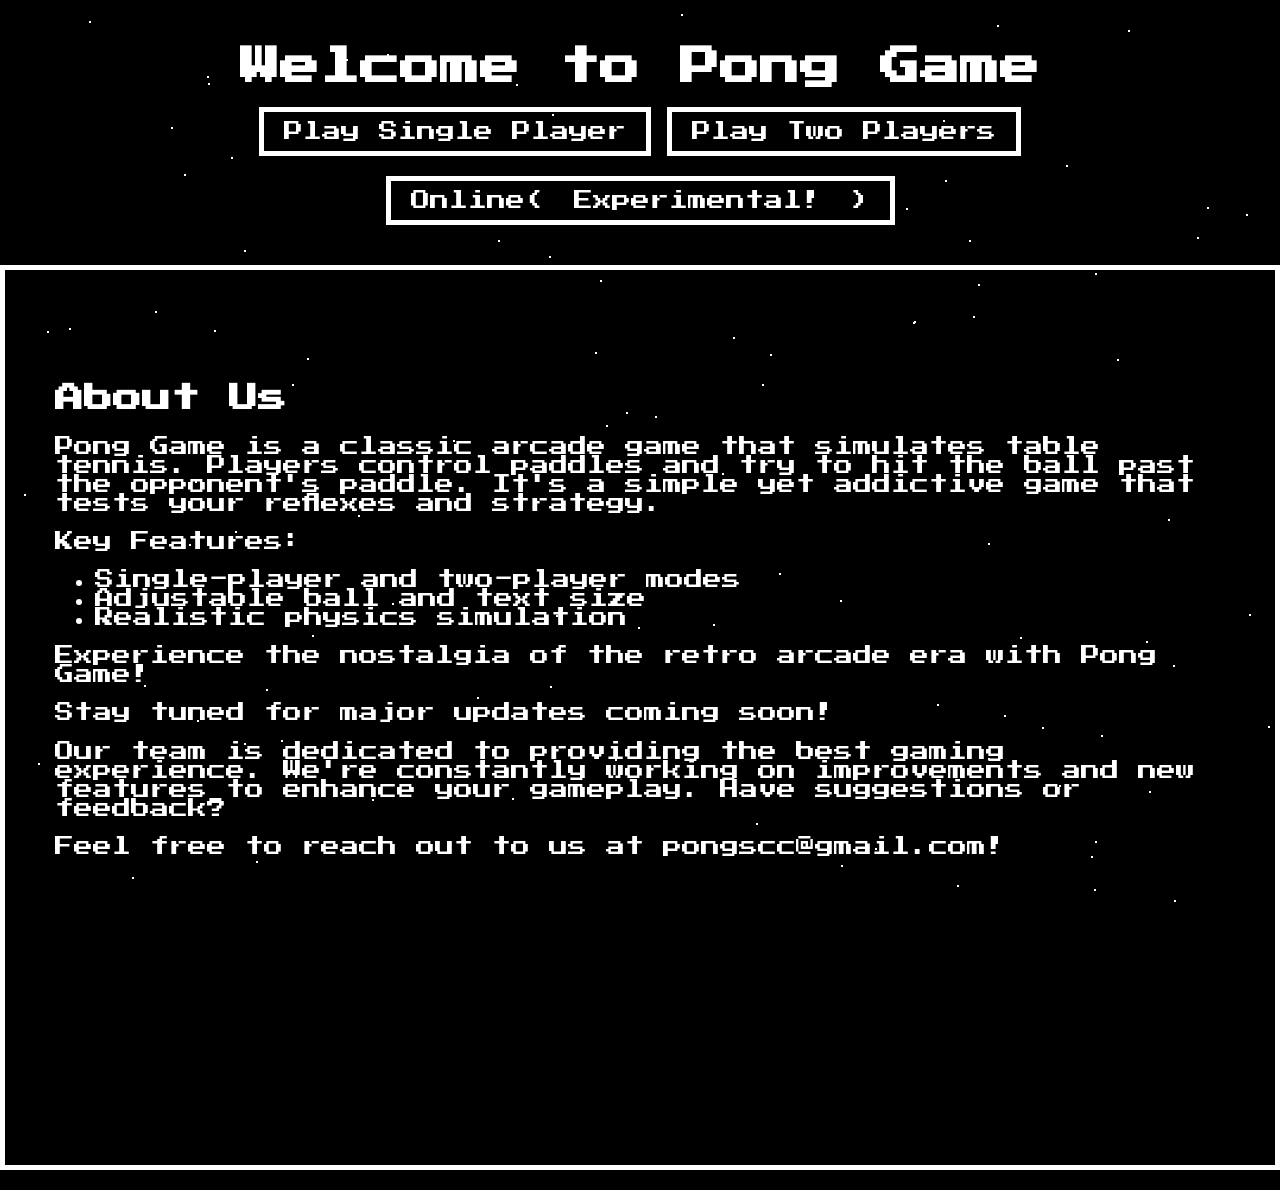
==== index.html @ 24fa2852 "Update index.html" ====
<!DOCTYPE html>
<html lang="en">
<head>
  <script async src="https://pagead2.googlesyndication.com/pagead/js/adsbygoogle.js?client=ca-pub-4931886961504425"
     crossorigin="anonymous"></script>
<meta charset="UTF-8">
<meta name="viewport" content="width=device-width, initial-scale=1.0">
<title>Pong Game</title>
<style>
  body {
    margin: 0;
    padding: 0;
    overflow: auto;
    font-family: 'Press Start 2P', cursive;
    background-color: #000;
    color: #fff;
  }

  .container {
    max-width: 800px;
    margin: 0 auto;
    padding: 20px;
    text-align: center;
  }

  h1 {
    font-size: 2.5rem;
    margin-bottom: 20px;
    animation: perspectiveEffect 1s infinite alternate, pulse 0.5s infinite alternate;
  }

  .game-button {
    display: inline-block;
    padding: 10px 20px;
    font-size: 1.2rem;
    border: 5px solid #fff; /* Thick white border */
    background-color: #000;
    color: #fff;
    text-decoration: none;
    transition: background-color 0.3s ease, color 0.3s ease;
    margin-bottom: 20px;
  }

  .game-button:hover {
    background-color: #fff;
    color: #000; /* Black text on hover */
  }

  .about-section {
    padding: 30px;
    margin-top: 50px;
    animation: changeColor 5s infinite;
  }

  .star {
    position: fixed;
    background-color: #fff;
    width: 2px;
    height: 2px;
    animation: twinkle 1s infinite;
  }

  @keyframes twinkle {
    0% {
      opacity: 1;
    }
    50% {
      opacity: 0;
    }
    100% {
      opacity: 1;
    }
  }

  @keyframes perspectiveEffect {
    0% {
      transform: perspective(100px) translateY(0);
    }
    100% {
      transform: perspective(100px) translateY(20px);
    }
  }

  @keyframes pulse {
    0% {
      transform: scale(1);
    }
    100% {
      transform: scale(1.1);
    }
  }

  @keyframes changeColor {
    0% {
      color: #fff;
    }
    25% {
      color: #ffcc00;
    }
    50% {
      color: #00ff00;
    }
    75% {
      color: #0000ff;
    }
    100% {
      color: #ff0000;
    }
  }
</style>
</head>
<body>
  <div class="container">
    <h1>Welcome to Pong Game</h1>
    <a href="g1.html" class="game-button">Play Single Player</a>
    <a href="g2.html" class="game-button">Play Two Players</a></br>
	<a href="online.html" class="game-button">Online(<span class="about-section">Experimental!</span>)
  </div>

  <!-- About Us section -->
  <div class="about-section" id="about">
    <h2 style="animation: changeColor 5s infinite;">About Us</h2>
    <p>Pong Game is a classic arcade game that simulates table tennis. Players control paddles and try to hit the ball past the opponent's paddle. It's a simple yet addictive game that tests your reflexes and strategy.</p>
    <p>Key Features:</p>
    <ul>
      <li>Single-player and two-player modes</li>
      <li>Adjustable ball and text size</li>
      <li>Realistic physics simulation</li>
    </ul>
    <p>Experience the nostalgia of the retro arcade era with Pong Game!</p>
    <p>Stay tuned for major updates coming soon!</p>
    <p>Our team is dedicated to providing the best gaming experience. We're constantly working on improvements and new features to enhance your gameplay. Have suggestions or feedback?</p></hr>
      Feel free to reach out to us at pongscc@gmail.com!</p>
  </div>

  <!-- Google Ad Code -->
  <div style="height: 250px; /* Space for ads */"></div>
  <ins class="adsbygoogle"
       style="display:block"
       data-ad-client="ca-pub-4931886961504425"
       data-ad-slot="6193324862"
       data-ad-format="auto"
       data-full-width-responsive="true"></ins>
  <script>
    (adsbygoogle = window.adsbygoogle || []).push({});
  </script>

  <!-- Stars background -->
  <script>
    const numStars = 100;
    for (let i = 0; i < numStars; i++) {
      const star = document.createElement('div');
      star.className = 'star';
      const xy = Math.random() * 100;
      const duration = Math.random() * 1 + 0.5;
      const delay = Math.random() * 5;
      star.style.left = `${Math.random() * 100}vw`;
      star.style.top = `${Math.random() * 100}vh`;
      star.style.animationDuration = `${duration}s`;
      star.style.animationDelay = `${delay}s`;
      document.body.appendChild(star);
    }
  </script>

  <!-- Google Font for 8-bit style -->
  <link rel="stylesheet" href="https://fonts.googleapis.com/css2?family=Press+Start+2P&display=swap">
</body>
</html>
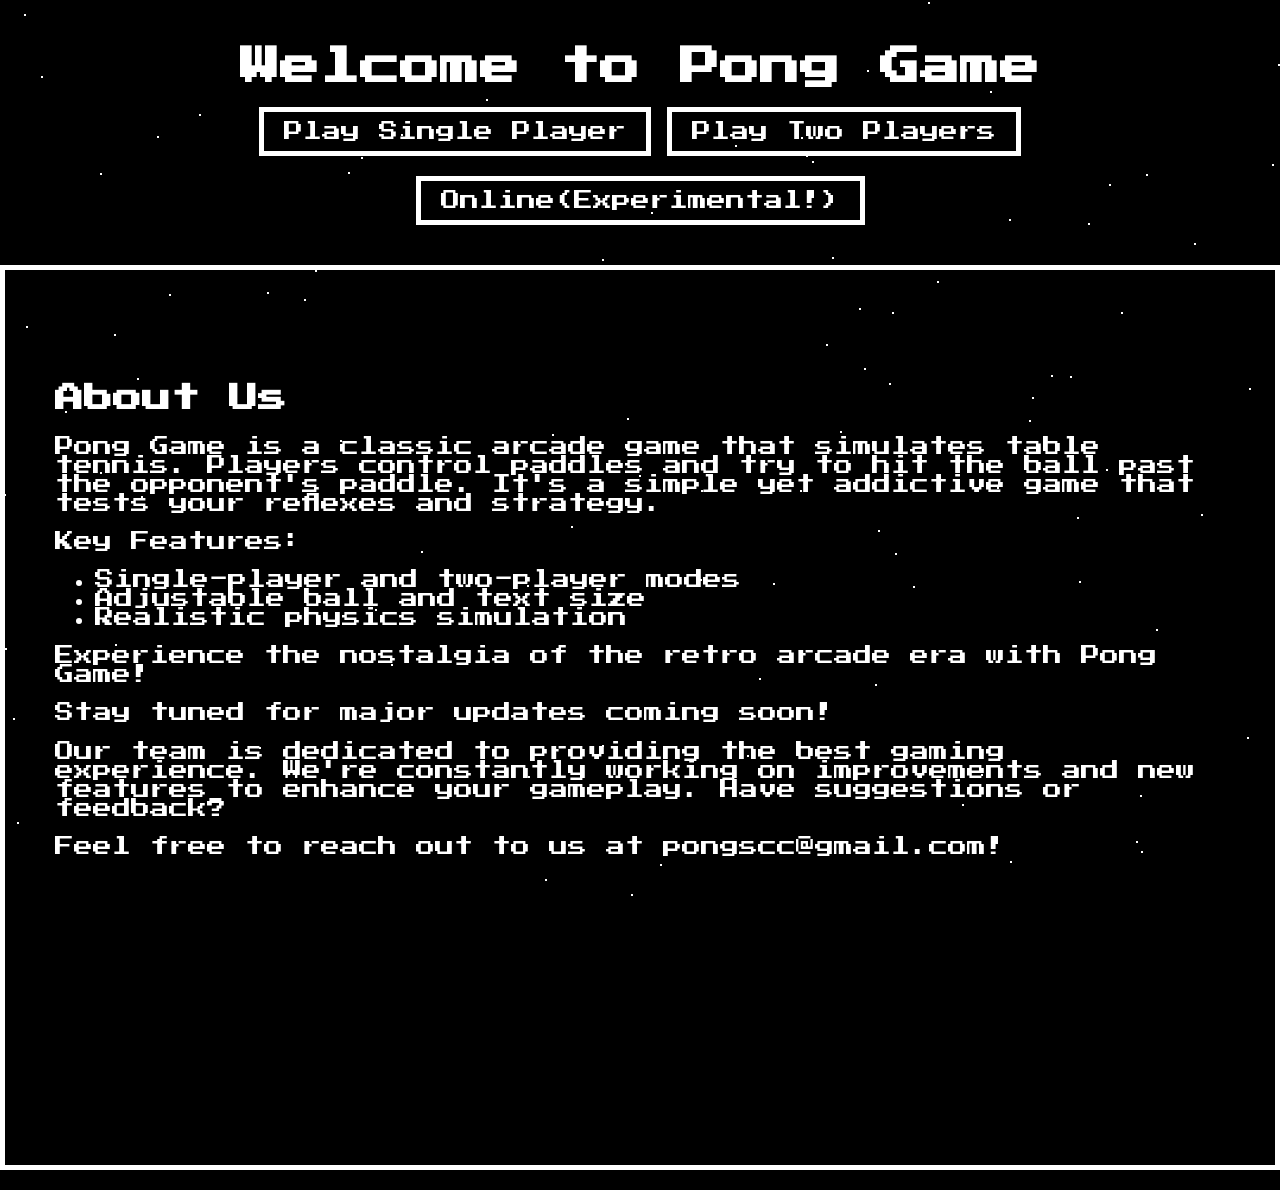
==== commit ae511b8b: "Update index.html" ====
--- a/index.html
+++ b/index.html
@@ -50,6 +50,10 @@
     padding: 30px;
     margin-top: 50px;
     animation: changeColor 5s infinite;
+  }
+
+  .btn {
+	  animation: changeColor 5s infinite;
   }
 
   .star {
@@ -114,7 +118,7 @@
     <h1>Welcome to Pong Game</h1>
     <a href="g1.html" class="game-button">Play Single Player</a>
     <a href="g2.html" class="game-button">Play Two Players</a></br>
-	<a href="online.html" class="game-button">Online(<span class="about-section">Experimental!</span>)
+	<a href="online.html" class="game-button">Online(<span class="btn">Experimental!</span>)
   </div>
 
   <!-- About Us section -->
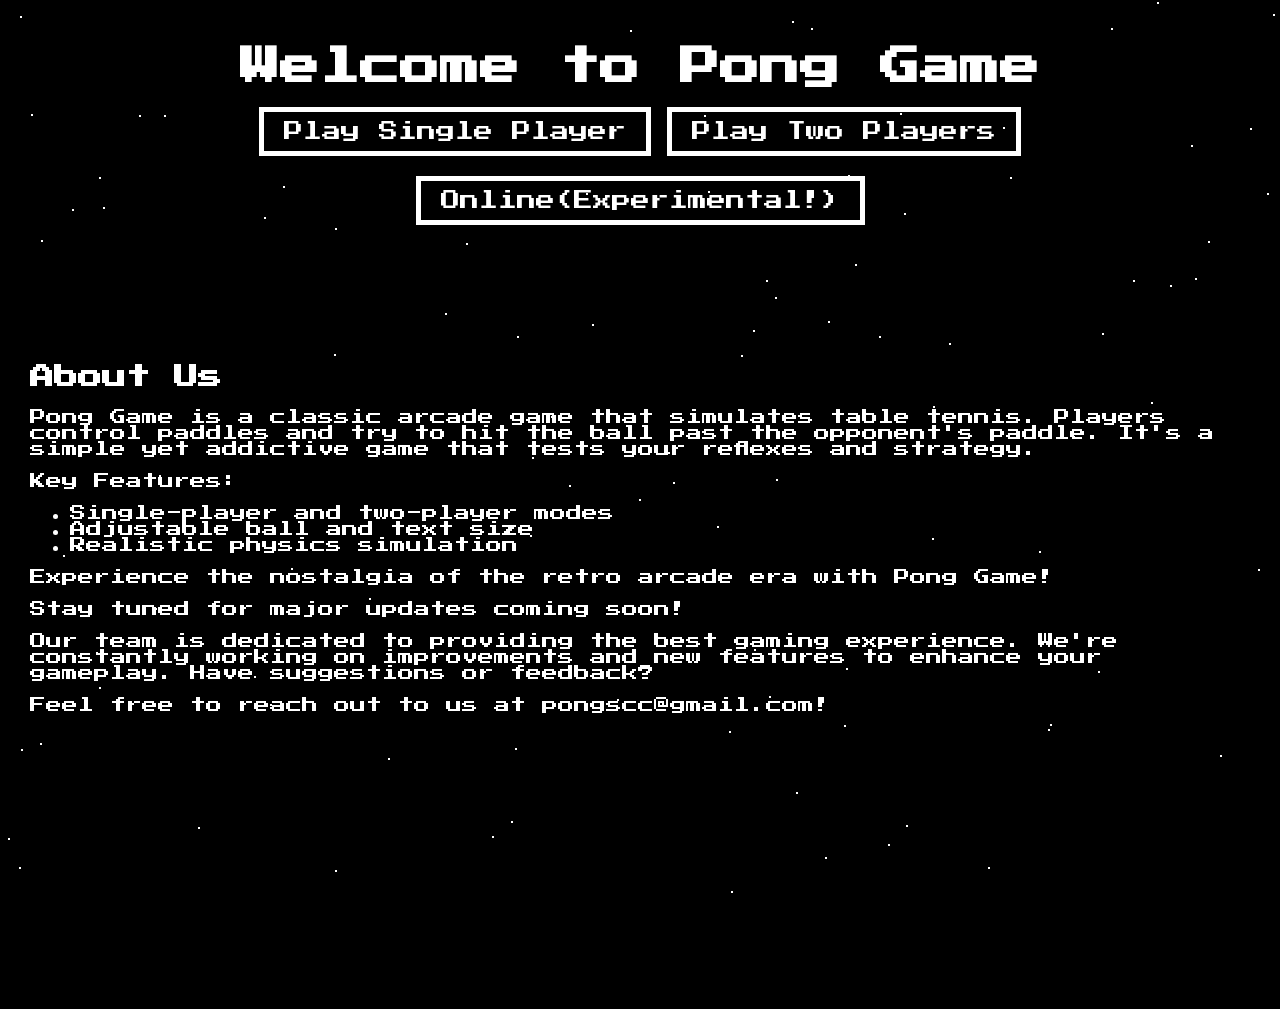
==== commit 73708b37: "Update index.html" ====
--- a/index.html
+++ b/index.html
@@ -118,7 +118,7 @@
     <h1>Welcome to Pong Game</h1>
     <a href="g1.html" class="game-button">Play Single Player</a>
     <a href="g2.html" class="game-button">Play Two Players</a></br>
-	<a href="online.html" class="game-button">Online(<span class="btn">Experimental!</span>)
+	<a href="online.html" class="game-button">Online(<span class="btn">Experimental!</span>)</a>
   </div>
 
   <!-- About Us section -->
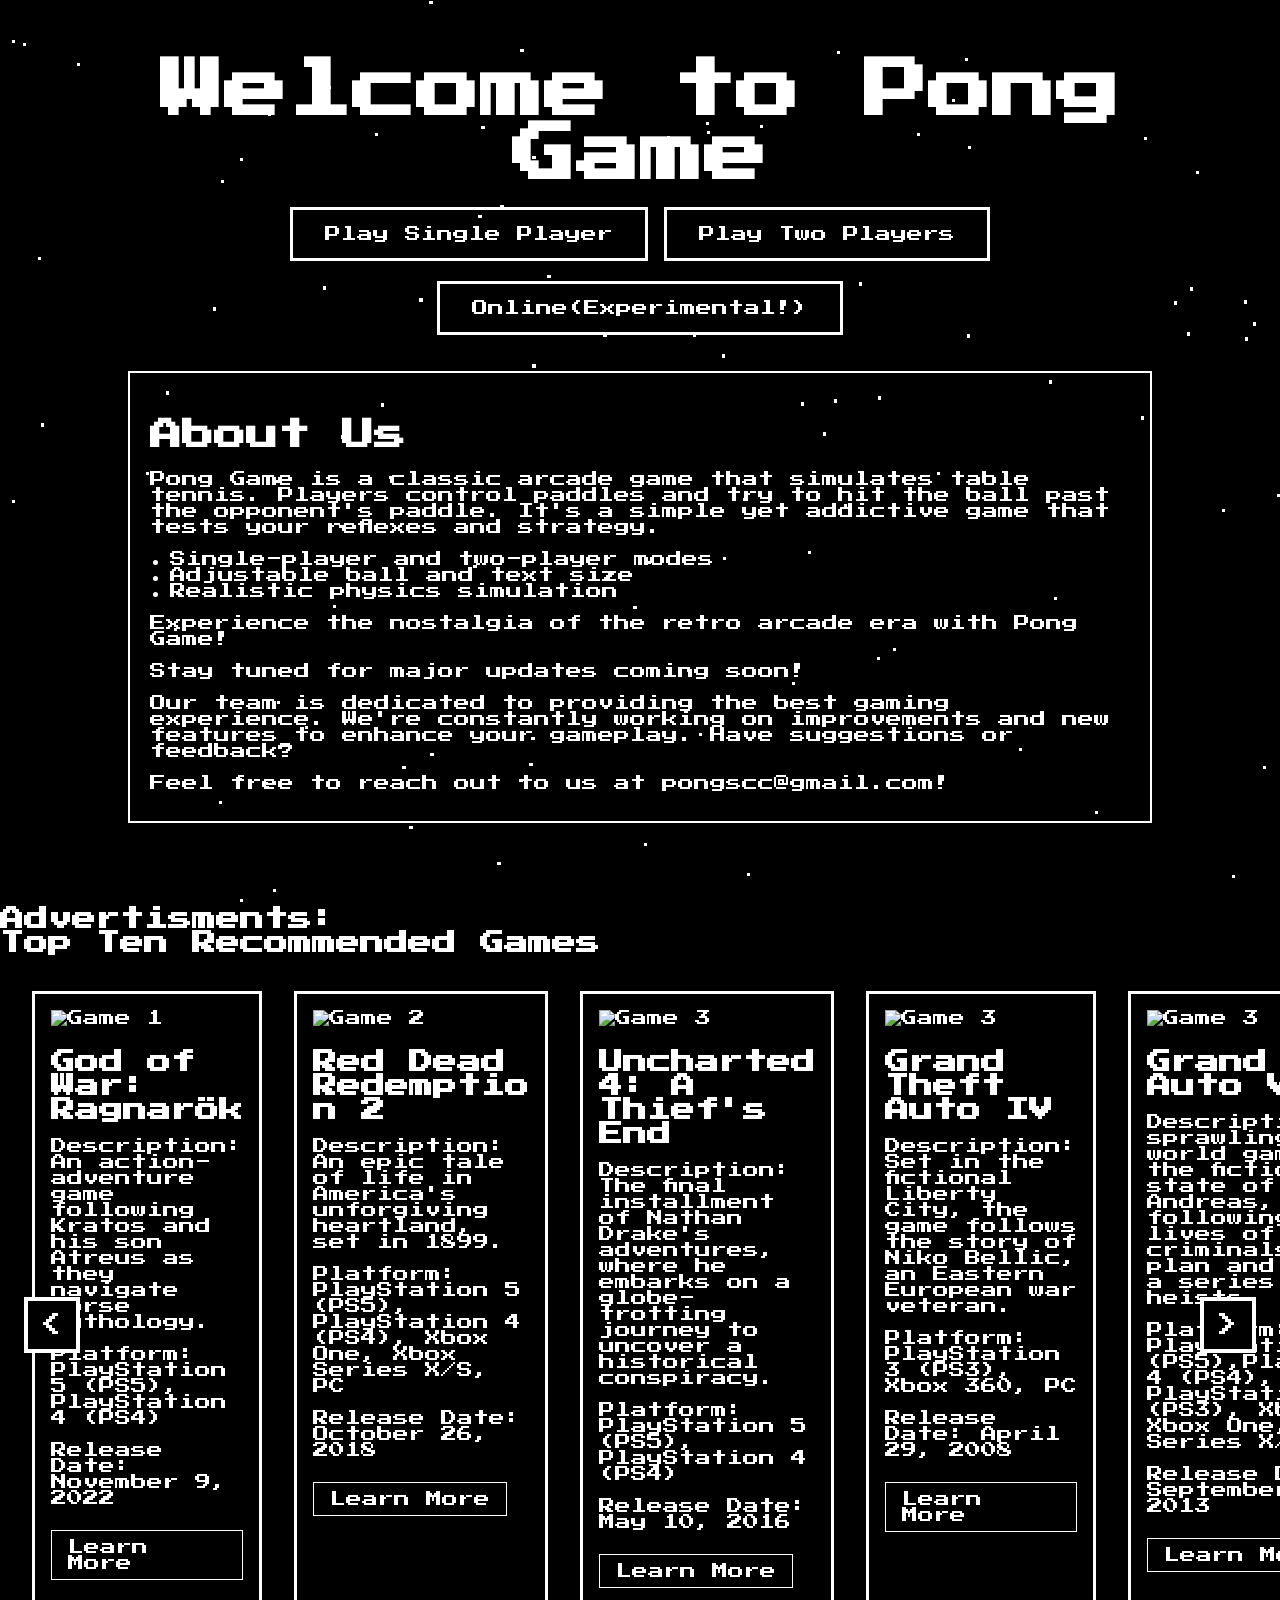
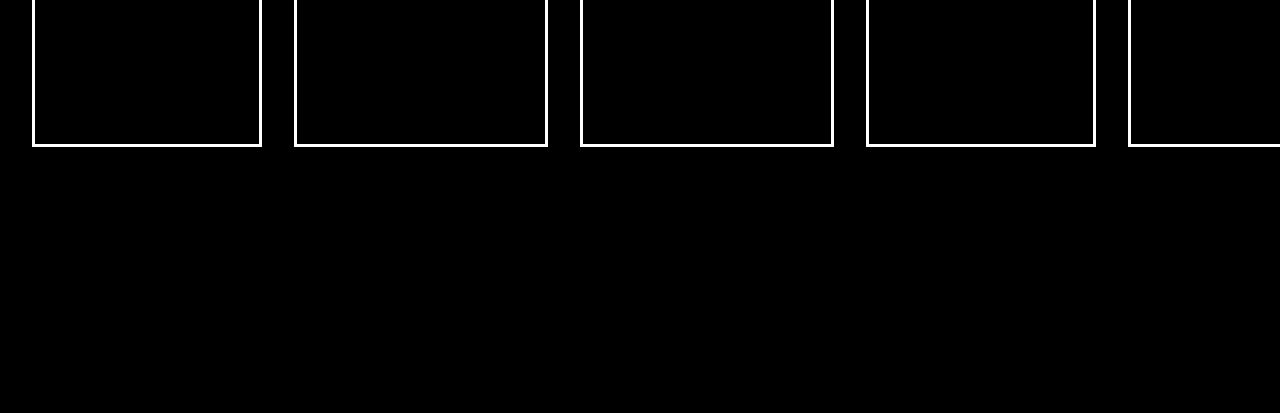
==== commit 2333900c: "Update index.html" ====
--- a/index.html
+++ b/index.html
@@ -1,131 +1,278 @@
 <!DOCTYPE html>
 <html lang="en">
 <head>
-  <script async src="https://pagead2.googlesyndication.com/pagead/js/adsbygoogle.js?client=ca-pub-4931886961504425"
-     crossorigin="anonymous"></script>
-<meta charset="UTF-8">
-<meta name="viewport" content="width=device-width, initial-scale=1.0">
-<title>Pong Game</title>
-<style>
-  body {
-    margin: 0;
-    padding: 0;
-    overflow: auto;
-    font-family: 'Press Start 2P', cursive;
-    background-color: #000;
-    color: #fff;
+  <script async src="https://pagead2.googlesyndication.com/pagead/js/adsbygoogle.js?client=ca-pub-4931886961504425" crossorigin="anonymous"></script>
+  <meta charset="UTF-8">
+  <meta name="viewport" content="width=device-width, initial-scale=1.0">
+  <title>Pong Game</title>
+  <style>
+    body {
+      margin: 0;
+      padding: 0;
+      overflow: auto;
+      font-family: 'Press Start 2P', cursive;
+      background-color: #000;
+      color: #fff;
+    }
+
+    .container {
+      max-width: 80%; /* Adjust as needed */
+      margin: 0 auto;
+      padding: 1em; /* Adjust as needed */
+      text-align: center;
+    }
+
+    h1 {
+      font-size: 4em; /* Adjust as needed */
+      margin-bottom: 20px;
+      animation: perspectiveEffect 1s infinite alternate, pulse 1.4s infinite alternate;
+    }
+
+    .game-button {
+      display: inline-block;
+      padding: 1em 2em; /* Adjust as needed */
+      font-size: 1em; /* Adjust as needed */
+      border: 0.2em solid #fff; /* Adjust as needed */
+      background-color: #000;
+      color: #fff;
+      text-decoration: none;
+      transition: background-color 0.3s ease, color 0.3s ease;
+      margin-bottom: 20px;
+    }
+
+    .game-button:hover {
+      background-color: #fff;
+      color: #000;
+    }
+
+    .about-container {
+  margin-top: 5%;
+  width: 80%;
+  margin: 0 auto;
+}
+
+.about-section {
+  border: 2px solid #fff;
+  padding: 20px;
+  background-color: #000; /* Optional: Add background color */
+}
+
+.about-section h2 {
+  font-size: 2em;
+  margin-bottom: 20px;
+}
+
+.about-section p,
+.about-section ul {
+  text-align: left;
+}
+
+.about-section ul {
+  padding-left: 20px;
+}
+
+.about-section p {
+  margin-bottom: 10px;
+}
+
+/* Mobile optimization */
+@media screen and (max-width: 768px) {
+  .about-container {
+    width: 100%;
+    padding: 0.5em;
   }
-
-  .container {
-    max-width: 800px;
-    margin: 0 auto;
-    padding: 20px;
-    text-align: center;
+  .about-section h2 {
+    font-size: 1.5em;
   }
-
-  h1 {
-    font-size: 2.5rem;
-    margin-bottom: 20px;
-    animation: perspectiveEffect 1s infinite alternate, pulse 0.5s infinite alternate;
-  }
-
-  .game-button {
-    display: inline-block;
-    padding: 10px 20px;
-    font-size: 1.2rem;
-    border: 5px solid #fff; /* Thick white border */
-    background-color: #000;
-    color: #fff;
-    text-decoration: none;
-    transition: background-color 0.3s ease, color 0.3s ease;
-    margin-bottom: 20px;
-  }
-
-  .game-button:hover {
-    background-color: #fff;
-    color: #000; /* Black text on hover */
-  }
-
-  .about-section {
-    padding: 30px;
-    margin-top: 50px;
-    animation: changeColor 5s infinite;
-  }
-
-  .btn {
-	  animation: changeColor 5s infinite;
-  }
-
-  .star {
-    position: fixed;
-    background-color: #fff;
-    width: 2px;
-    height: 2px;
-    animation: twinkle 1s infinite;
-  }
-
-  @keyframes twinkle {
-    0% {
-      opacity: 1;
-    }
-    50% {
-      opacity: 0;
-    }
-    100% {
-      opacity: 1;
-    }
-  }
-
-  @keyframes perspectiveEffect {
-    0% {
-      transform: perspective(100px) translateY(0);
-    }
-    100% {
-      transform: perspective(100px) translateY(20px);
-    }
-  }
-
-  @keyframes pulse {
-    0% {
-      transform: scale(1);
-    }
-    100% {
-      transform: scale(1.1);
-    }
-  }
-
-  @keyframes changeColor {
-    0% {
+}
+
+
+
+    .btn {
+      animation: changeColor 5s infinite;
+    }
+
+    .star {
+      position: fixed;
+      background-color: #fff;
+      width: 0.2em; /* Adjust as needed */
+      height: 0.2em; /* Adjust as needed */
+      animation: twinkle 1s infinite;
+    }
+
+    @keyframes twinkle {
+      0% {
+        opacity: 1;
+      }
+      50% {
+        opacity: 0;
+      }
+      100% {
+        opacity: 1;
+      }
+    }
+
+    @keyframes perspectiveEffect {
+      0% {
+        transform: perspective(100px) translateY(0);
+      }
+      100% {
+        transform: perspective(100px) translateY(20px);
+      }
+    }
+
+    @keyframes pulse {
+      0% {
+        transform: scale(1);
+      }
+      100% {
+        transform: scale(1.1);
+      }
+    }
+
+    @keyframes changeColor {
+      0% {
+        color: #fff;
+      }
+      25% {
+        color: #ffcc00;
+      }
+      50% {
+        color: #00ff00;
+      }
+      75% {
+        color: #0000ff;
+      }
+      100% {
+        color: #ff0000;
+      }
+    }
+
+    .featured-games {
+      margin-top: 5%; /* Adjust as needed */
+      position: relative;
+      overflow: hidden;
+    }
+
+    .game-info-container {
+      display: flex;
+      flex-wrap: nowrap;
+      transition: transform 0.5s ease;
+      padding: 1em; /* Adjust as needed */
+    }
+
+    .game-info {
+      margin: 0 1em; /* Adjust as needed */
+      border: 0.2em solid #fff; /* Adjust as needed */
+      width: 30%; /* Adjust as needed */
+      background-color: #000;
+      text-align: left;
+      padding: 1em; /* Adjust as needed */
+    }
+
+    .game-info img {
+      max-width: 100%;
+      height: auto;
+      display: block;
+      margin: 0 auto;
+    }
+
+    .game-info h3 {
+      font-size: 1.5em; /* Adjust as needed */
+      margin: 1em 0 0.5em; /* Adjust as needed */
+      text-align: left;
+    }
+
+    .game-info p {
+      margin-bottom: 0.5em; /* Adjust as needed */
+      font-size: 1em; /* Adjust as needed */
+      text-align: left;
+    }
+
+    .game-info .game-button {
+      display: inline-block;
+      padding: 0.5em 1em; /* Adjust as needed */
+      font-size: 1em; /* Adjust as needed */
+      border: 0.1em solid #fff; /* Adjust as needed */
+      background-color: #000;
       color: #fff;
-    }
-    25% {
-      color: #ffcc00;
-    }
-    50% {
-      color: #00ff00;
-    }
-    75% {
-      color: #0000ff;
-    }
-    100% {
-      color: #ff0000;
-    }
-  }
-</style>
+      text-decoration: none;
+      transition: background-color 0.3s ease, color 0.3s ease;
+      margin-top: 1em; /* Adjust as needed */
+    }
+
+    .game-info .game-button:hover {
+      background-color: #fff;
+      color: #000;
+    }
+
+    .scroll-left,
+    .scroll-right {
+      position: absolute;
+      top: 50%;
+      transform: translateY(-50%);
+      background-color: #000;
+      color: #fff;
+      border: 0.2em solid #fff; /* Adjust as needed */
+      padding: 0.5em; /* Adjust as needed */
+      cursor: pointer;
+      z-index: 1;
+      font-size: 1.5em; /* Adjust as needed */
+    }
+
+    .scroll-left {
+      left: 1em; /* Adjust as needed */
+    }
+
+    .scroll-right {
+      right: 1em; /* Adjust as needed */
+    }
+
+    /* Mobile optimization */
+    @media screen and (max-width: 768px) {
+      .game-info {
+        width: 100%; /* Adjust as needed */
+        margin: 0 0 1em 0; /* Adjust as needed */
+      }
+      .scroll-left,
+      .scroll-right {
+        font-size: 1em; /* Adjust as needed */
+        padding: 0.3em; /* Adjust as needed */
+      }
+      h1 {
+        font-size: 1.5em; /* Adjust as needed */
+      }
+      .game-button {
+        font-size: 0.8em; /* Adjust as needed */
+        padding: 0.8em 1.5em; /* Adjust as needed */
+        margin-bottom: 1em; /* Adjust as needed */
+      }
+      .about-section,
+      .container {
+        padding: 0.5em; /* Adjust as needed */
+      }
+      .game-info h3 {
+        font-size: 1.2em; /* Adjust as needed */
+      }
+      .game-info p {
+        font-size: 0.8em; /* Adjust as needed */
+      }
+    }
+  </style>
 </head>
 <body>
   <div class="container">
     <h1>Welcome to Pong Game</h1>
     <a href="g1.html" class="game-button">Play Single Player</a>
-    <a href="g2.html" class="game-button">Play Two Players</a></br>
-	<a href="online.html" class="game-button">Online(<span class="btn">Experimental!</span>)</a>
+    <a href="g2.html" class="game-button">Play Two Players</a><br>
+    <a href="online.html" class="game-button">Online(<span class="btn">Experimental!</span>)</a>
   </div>
 
   <!-- About Us section -->
+<div class="about-container">
   <div class="about-section" id="about">
-    <h2 style="animation: changeColor 5s infinite;">About Us</h2>
+    <h2>About Us</h2>
     <p>Pong Game is a classic arcade game that simulates table tennis. Players control paddles and try to hit the ball past the opponent's paddle. It's a simple yet addictive game that tests your reflexes and strategy.</p>
-    <p>Key Features:</p>
     <ul>
       <li>Single-player and two-player modes</li>
       <li>Adjustable ball and text size</li>
@@ -133,21 +280,115 @@
     </ul>
     <p>Experience the nostalgia of the retro arcade era with Pong Game!</p>
     <p>Stay tuned for major updates coming soon!</p>
-    <p>Our team is dedicated to providing the best gaming experience. We're constantly working on improvements and new features to enhance your gameplay. Have suggestions or feedback?</p></hr>
-      Feel free to reach out to us at pongscc@gmail.com!</p>
+    <p>Our team is dedicated to providing the best gaming experience. We're constantly working on improvements and new features to enhance your gameplay. Have suggestions or feedback?</p>
+    <p>Feel free to reach out to us at pongscc@gmail.com!</p>
   </div>
-
-  <!-- Google Ad Code -->
-  <div style="height: 250px; /* Space for ads */"></div>
-  <ins class="adsbygoogle"
-       style="display:block"
-       data-ad-client="ca-pub-4931886961504425"
-       data-ad-slot="6193324862"
-       data-ad-format="auto"
-       data-full-width-responsive="true"></ins>
-  <script>
-    (adsbygoogle = window.adsbygoogle || []).push({});
-  </script>
+</div>
+
+
+
+  <!-- Featured Games -->
+  <div class="featured-games">
+    <h2>Advertisments:</br>Top Ten Recommended Games</h2>
+    <div class="scroll-left">&lt;</div>
+    <div class="scroll-right">&gt;</div>
+    <div class="game-info-container">
+      <div class="game-info">
+        <img src="gow.jpg" alt="Game 1">
+        <h3>God of War: Ragnarök</h3>
+        <p>Description: An action-adventure game following Kratos and his son Atreus as they navigate Norse mythology.</p>
+        <p>Platform: PlayStation 5 (PS5), PlayStation 4 (PS4)</p>
+        <p>Release Date: November 9, 2022</p>
+        <a href="https://www.playstation.com/it-it/games/god-of-war-ragnarok/" class="game-button">Learn More</a>
+      </div>
+      <div class="game-info">
+        <img src="rdr.jpg" alt="Game 2">
+        <h3>Red Dead Redemptio</br>n 2</h3>
+        <p>Description: An epic tale of life in America's unforgiving heartland, set in 1899.</p>
+        <p>Platform: PlayStation 5 (PS5), PlayStation 4 (PS4), Xbox One, Xbox Series X/S, PC</p>
+        <p>Release Date: October 26, 2018</p>
+        <a href="https://www.rockstargames.com/reddeadredemption2" class="game-button">Learn More</a>
+      </div>
+      <div class="game-info">
+        <img src="unc.jpg" alt="Game 3">
+        <h3>Uncharted 4: A Thief's End</h3>
+        <p>Description: The final installment of Nathan Drake's adventures, where he embarks on a globe-trotting journey to uncover a historical conspiracy.</p>
+        <p>Platform: PlayStation 5 (PS5), PlayStation 4 (PS4)</p>
+        <p>Release Date: May 10, 2016</p>
+        <a href="https://www.playstation.com/it-it/games/uncharted-4-a-thiefs-end/" class="game-button">Learn More</a>
+      </div>
+	  <div class="game-info">
+        <img src="gt4.jpg" alt="Game 3">
+        <h3>Grand Theft Auto IV</h3>
+        <p>Description: Set in the fictional Liberty City, the game follows the story of Niko Bellic, an Eastern European war veteran.</p>
+        <p>Platform: PlayStation 3 (PS3), Xbox 360, PC</p>
+        <p>Release Date: April 29, 2008</p>
+        <a href="https://www.rockstargames.com/games/IV" class="game-button">Learn More</a>
+      </div>
+	  <div class="game-info">
+        <img src="gt5.jpg" alt="Game 3">
+        <h3>Grand Theft Auto V</h3>
+        <p>Description: A sprawling open-world game set in the fictional state of San Andreas, following the lives of three criminals as they plan and execute a series of heists.</p>
+        <p>Platform: PlayStation 5 (PS5),PlayStation 4 (PS4), PlayStation 3 (PS3), Xbox 360, Xbox One, Xbox Series X/S, PC</p>
+        <p>Release Date: September 17, 2013</p>
+        <a href="https://www.rockstargames.com/gta-v" class="game-button">Learn More</a>
+      </div>
+	  <div class="game-info">
+        <img src="sm2.jpg" alt="Game 3">
+        <h3>Marvel's Spider-Man 2</h3>
+        <p>Description: The sequel to the popular superhero game, featuring an expanded open-world New York City and new storylines.</p>
+        <p>Platform: PlayStation 5 (PS5).</p>
+        <p>Release Date: October 20, 2023</p>
+        <a href="https://www.playstation.com/it-it/games/marvels-spider-man-2/" class="game-button">Learn More</a>
+      </div>
+	  <div class="game-info">
+        <img src="re4.jpg" alt="Game 3">
+        <h3>Resident Evil 4 (2023)</h3>
+        <p>Description: A survival horror game where Leon Kennedy, a former police officer, is sent on a mission to rescue the President's daughter from a mysterious cult in Europe.</p>
+        <p>Platform: PlayStation 5 (PS5), Xbox Series X/S, PC</p>
+        <p>Release Date: March 24, 2023</p>
+        <a href="https://www.residentevil.com/re4/en-asia/" class="game-button">Learn More</a>
+      </div>
+	  <div class="game-info">
+        <img src="y0.jpg" alt="Game 3">
+        <h3>Yakuza 0</h3>
+        <p>Description: The origin story of Kazuma Kiryu, a young yakuza member, and Goro Majima, a cabaret club owner, set in the late 1980s.</p>
+        <p>Platform: PlayStation 4 (PS4), PC, Xbox One</p>
+        <p>Release Date: January 24, 2017</p>
+        <a href="https://store.steampowered.com/agecheck/app/638970/" class="game-button">Learn More</a>
+      </div>
+	  <div class="game-info">
+        <img src="er.jpg" alt="Game 3">
+        <h3>Elden Ring</h3>
+        <p>Description: A dark fantasy action-RPG developed by FromSoftware in collaboration with George R. R. Martin, featuring a vast open world and challenging gameplay.</p>
+        <p>Platform: PlayStation 4 (PS4), PlayStation 5 (PS5), Xbox One, Xbox Series X/S, PC</p>
+        <p>Release Date: February 25, 2022</p>
+        <a href="https://en.bandainamcoent.eu/elden-ring/elden-ring" class="game-button">Learn More</a>
+      </div>
+	  <div class="game-info">
+        <img src="ban.jpg" alt="Game 3">
+        <h3>Batman Arkham Knight</h3>
+        <p>Description: The final installment in the Batman: Arkham series, where players control Batman as he confronts the Scarecrow and other villains threatening Gotham City.</p>
+        <p>Platform: Playstation 5 (PS5), PlayStation 4 (PS4), Xbox One, Nintendo Switch, PC</p>
+        <p>Release Date: June 23, 2015</p>
+        <a href="https://www.warnerbros.com/games-and-apps/batman-arkham-knight" class="game-button">Learn More</a>
+      </div>
+       <!-- Add more game-info divs as needed -->
+    </div>
+  </div>
+  <div class="ad-space" style="height: 250px;">
+<script async src="https://pagead2.googlesyndication.com/pagead/js/adsbygoogle.js?client=ca-pub-4931886961504425"
+     crossorigin="anonymous"></script>
+<ins class="adsbygoogle"
+     style="display:block"
+     data-ad-format="autorelaxed"
+     data-ad-client="ca-pub-4931886961504425"
+     data-ad-slot="2701760270"></ins>
+<script>
+     (adsbygoogle = window.adsbygoogle || []).push({});
+</script>
+</div>
+
 
   <!-- Stars background -->
   <script>
@@ -168,5 +409,29 @@
 
   <!-- Google Font for 8-bit style -->
   <link rel="stylesheet" href="https://fonts.googleapis.com/css2?family=Press+Start+2P&display=swap">
+
+  <!-- Script for scrolling -->
+  <script>
+  const container = document.querySelector('.game-info-container');
+  const scrollLeft = document.querySelector('.scroll-left');
+  const scrollRight = document.querySelector('.scroll-right');
+
+  let scrollAmount = 0;
+  const maxScroll = (document.querySelectorAll('.game-info').length - 3.33) * -100;
+
+  scrollLeft.addEventListener('click', () => {
+    if (scrollAmount < 0) {
+      scrollAmount += 100;
+      container.style.transform = `translateX(${scrollAmount}%)`;
+    }
+  });
+
+  scrollRight.addEventListener('click', () => {
+    if (scrollAmount > maxScroll) {
+      scrollAmount -= 100;
+      container.style.transform = `translateX(${scrollAmount}%)`;
+    }
+  });
+</script>
 </body>
 </html>
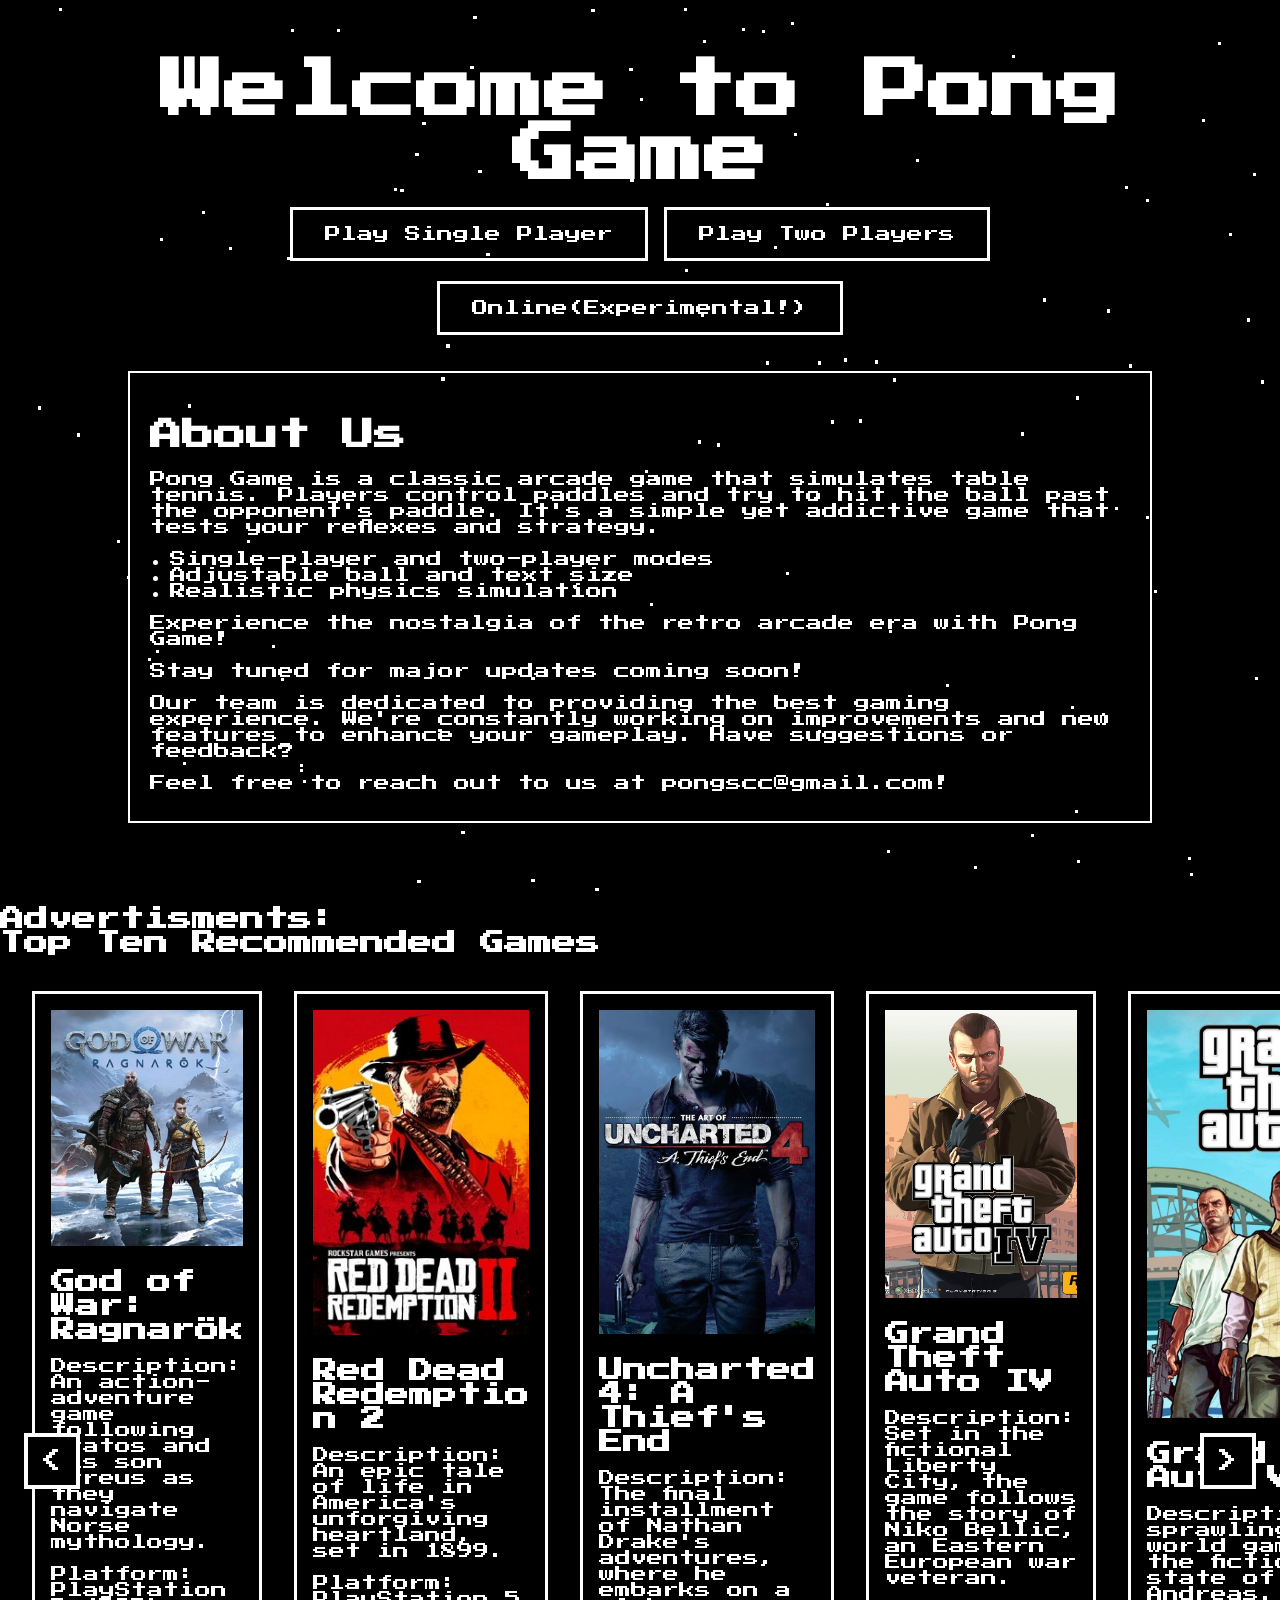
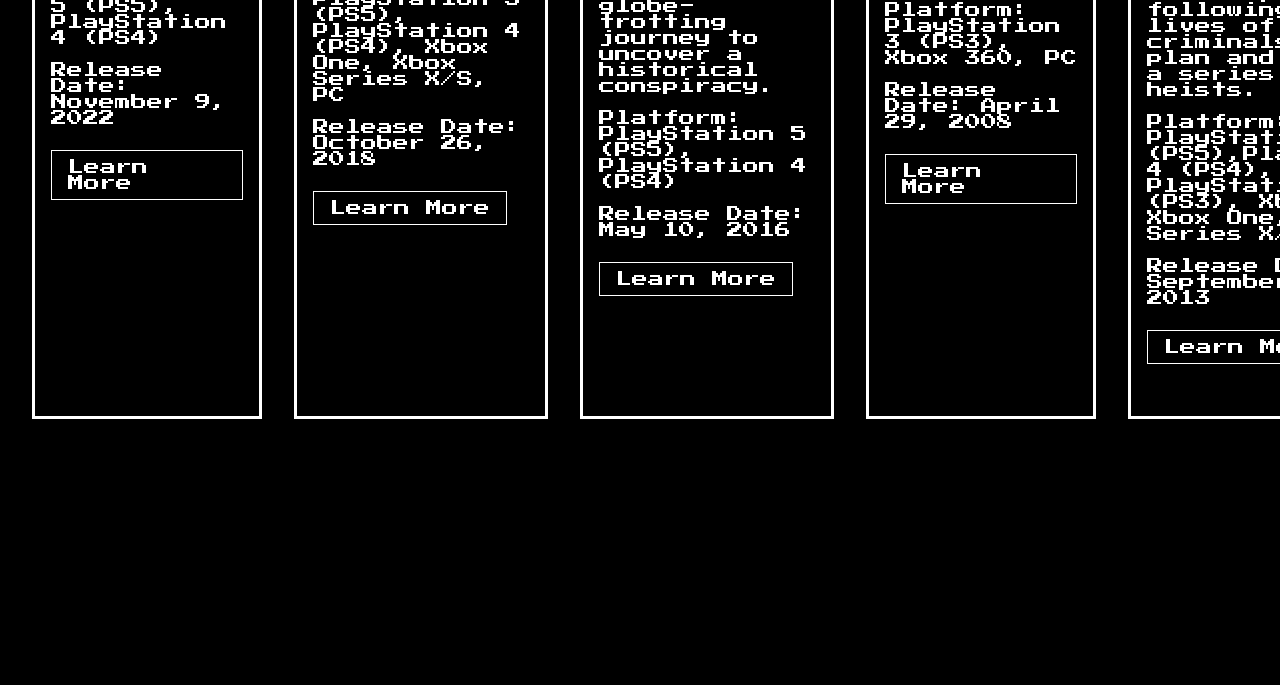
==== commit a9fb63c1: "Update index.html" ====
--- a/index.html
+++ b/index.html
@@ -271,7 +271,7 @@
   <!-- About Us section -->
 <div class="about-container">
   <div class="about-section" id="about">
-    <h2>About Us</h2>
+    <h2 class="btn">About Us</h2>
     <p>Pong Game is a classic arcade game that simulates table tennis. Players control paddles and try to hit the ball past the opponent's paddle. It's a simple yet addictive game that tests your reflexes and strategy.</p>
     <ul>
       <li>Single-player and two-player modes</li>
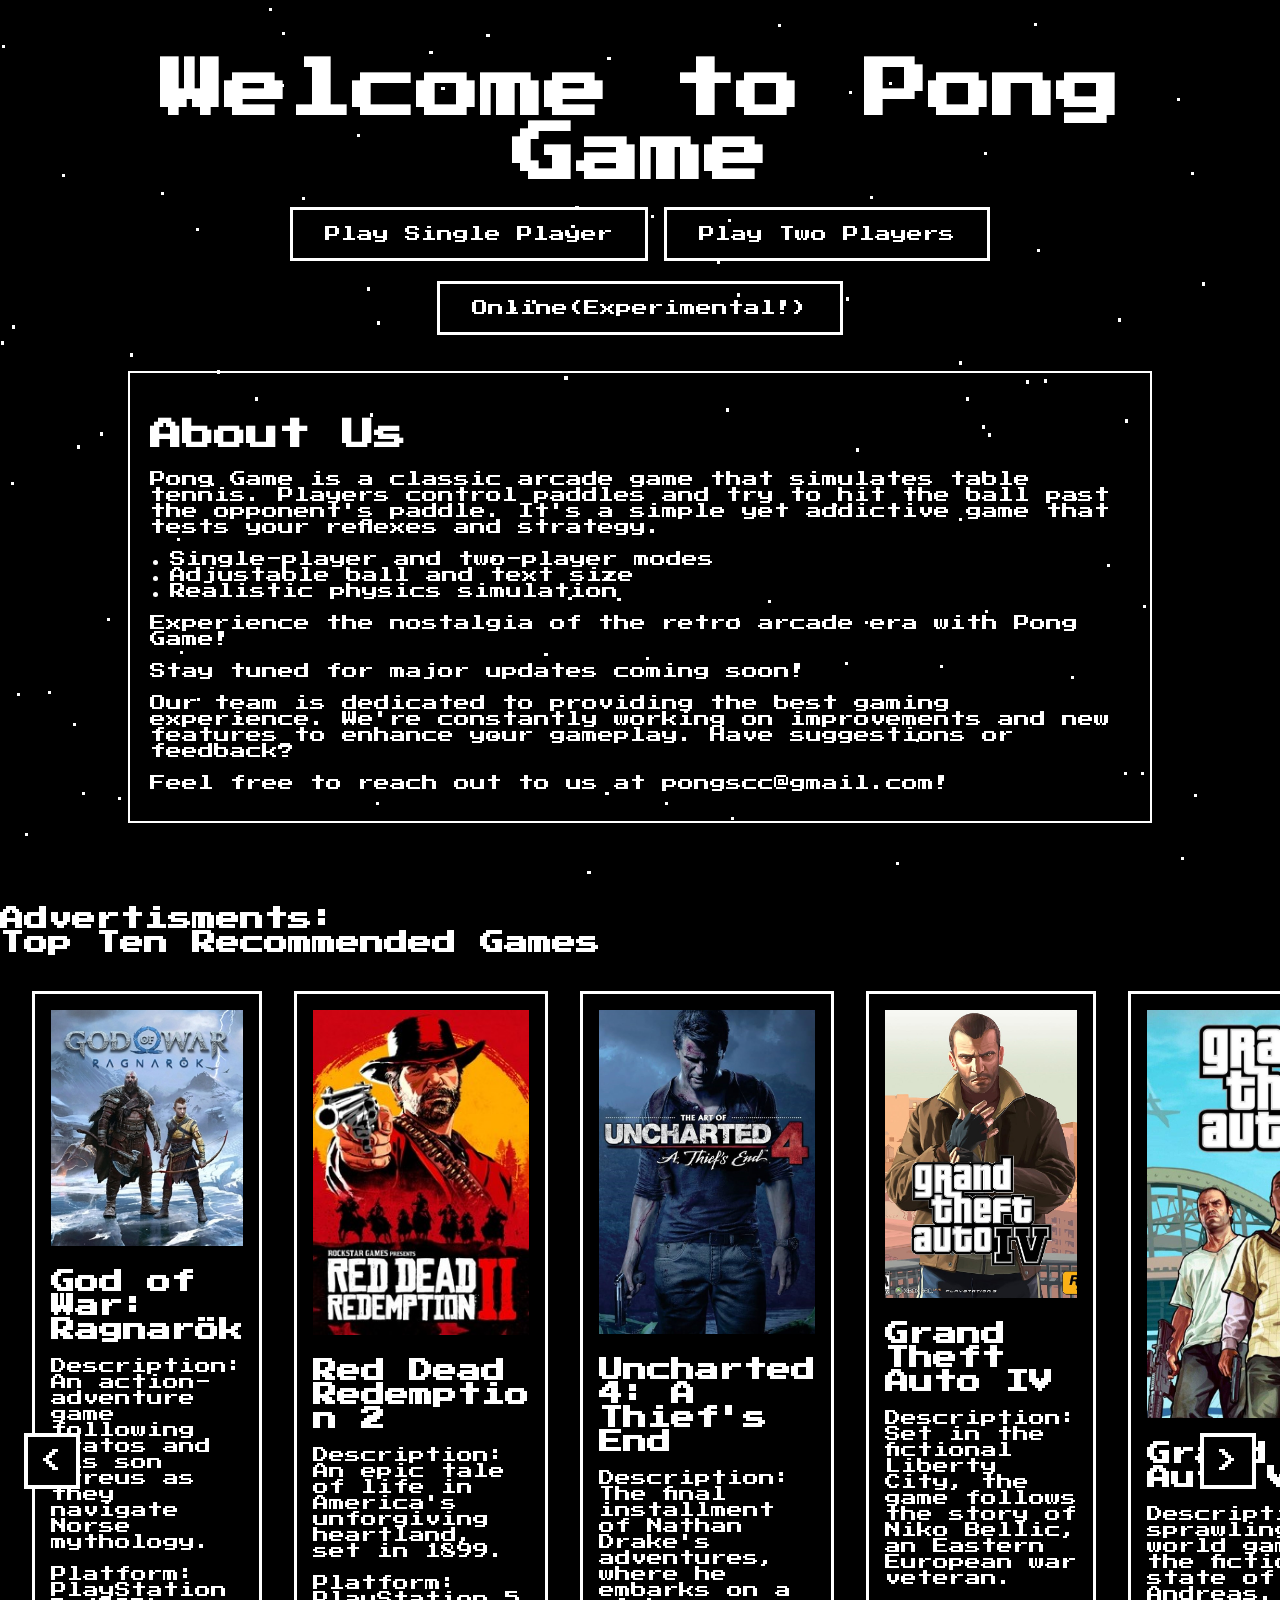
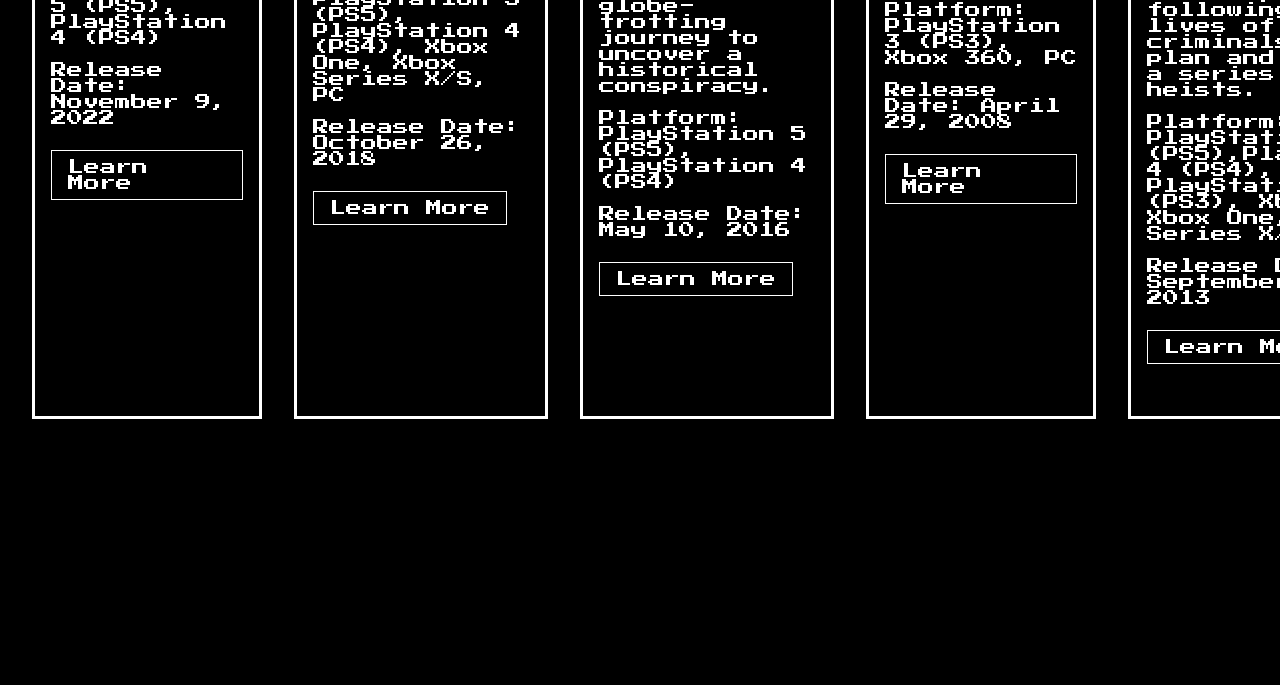
==== commit 4e60480a: "Update index.html" ====
--- a/index.html
+++ b/index.html
@@ -4,7 +4,7 @@
   <script async src="https://pagead2.googlesyndication.com/pagead/js/adsbygoogle.js?client=ca-pub-4931886961504425" crossorigin="anonymous"></script>
   <meta charset="UTF-8">
   <meta name="viewport" content="width=device-width, initial-scale=1.0">
-  <title>Pong Game</title>
+  <title>Bisini Gay</title>
   <style>
     body {
       margin: 0;
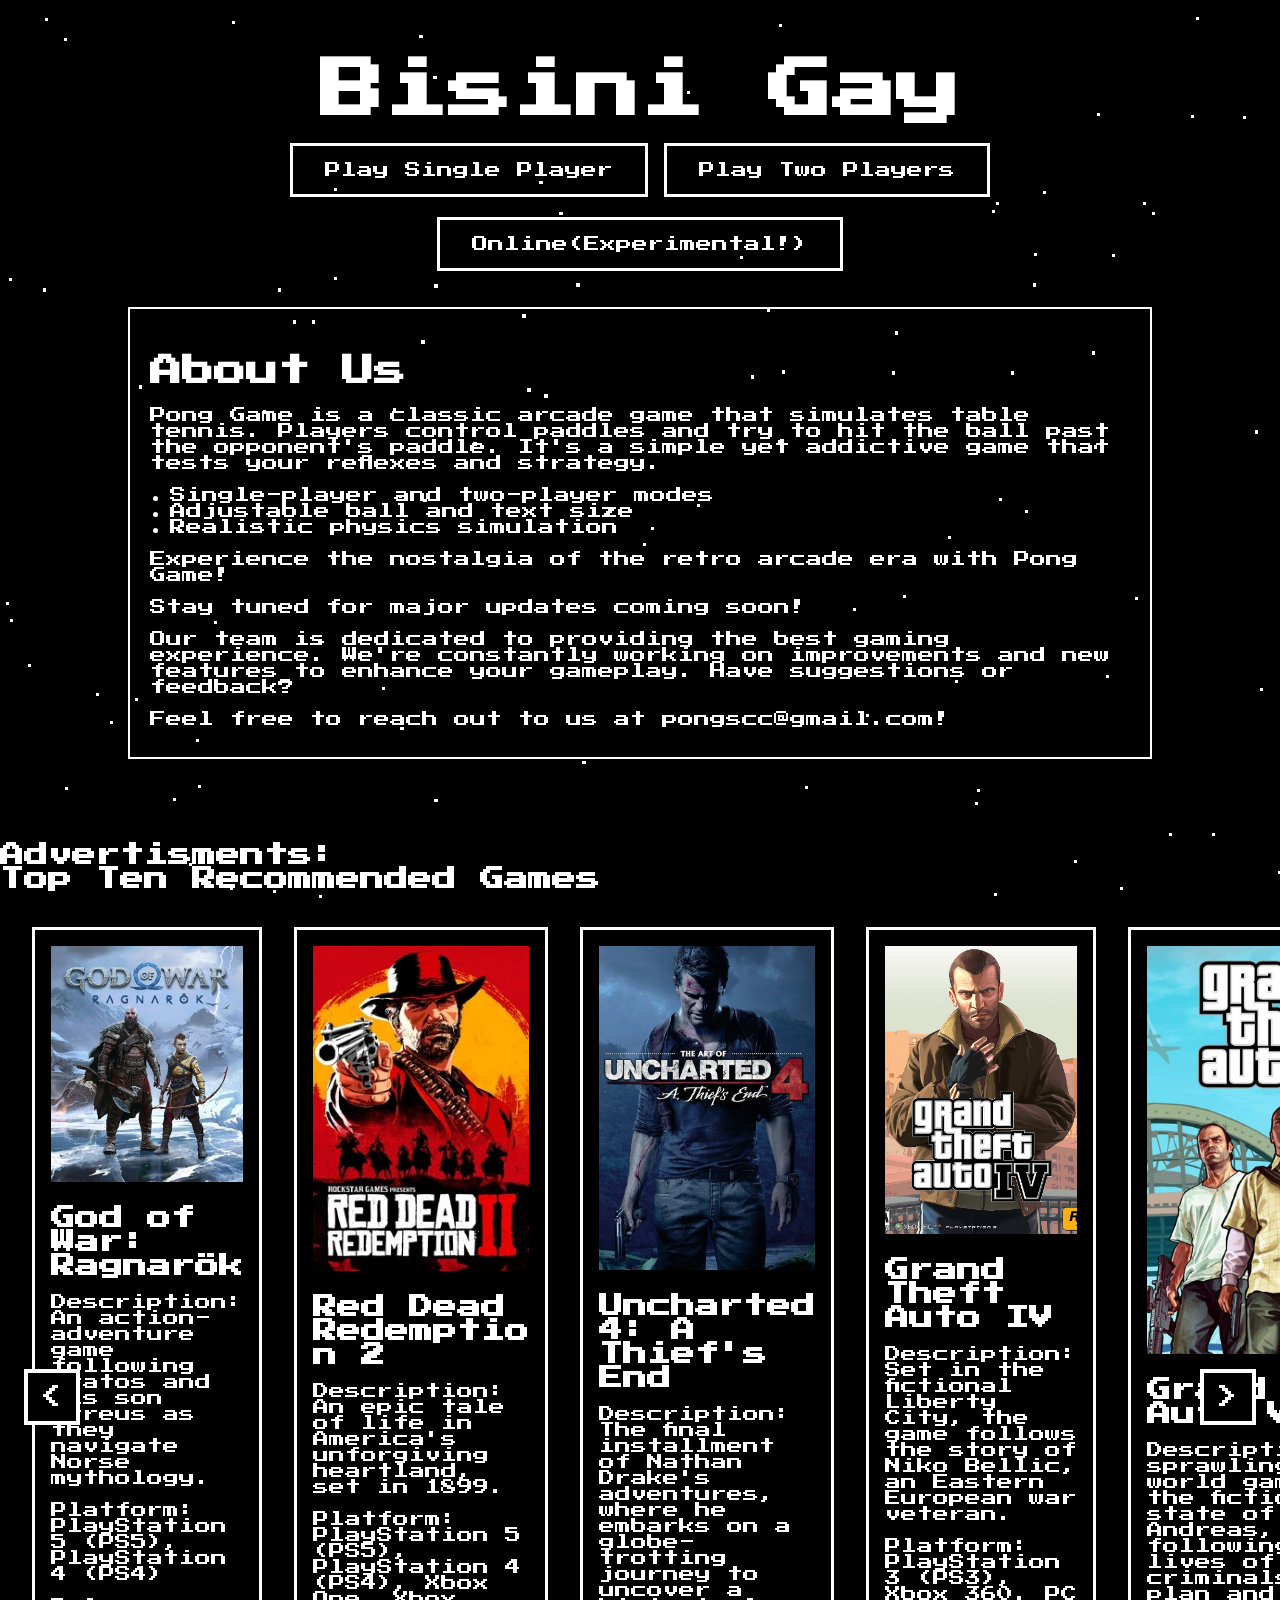
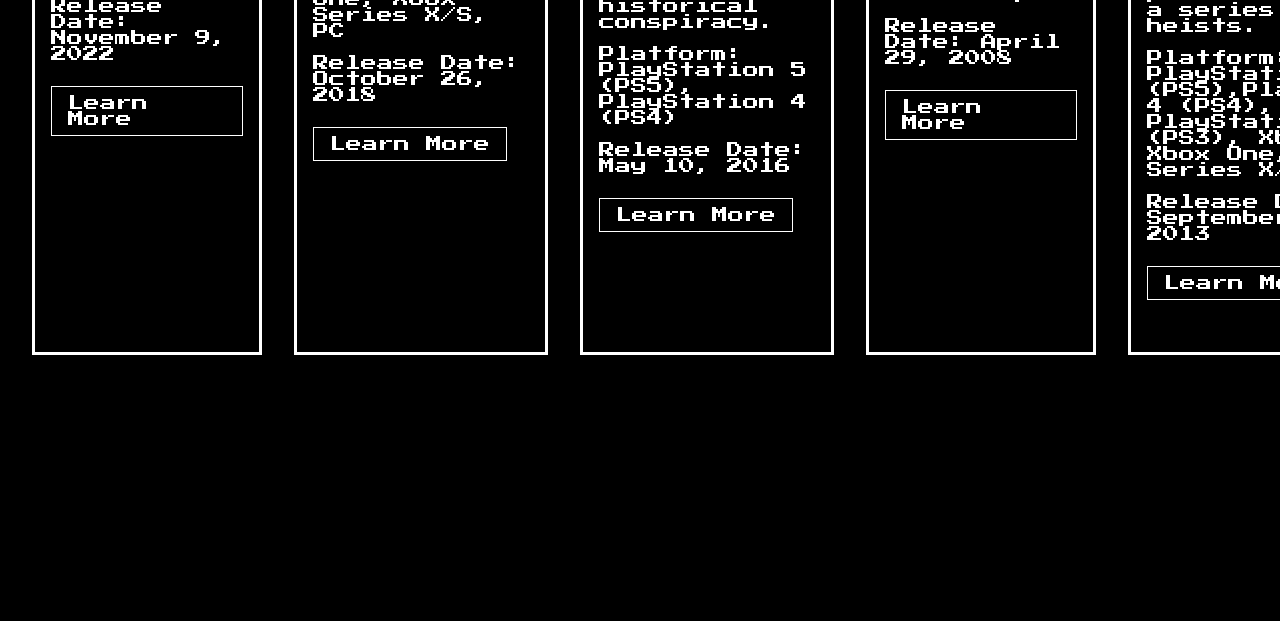
==== commit 2f564ffe: "Update index.html" ====
--- a/index.html
+++ b/index.html
@@ -262,7 +262,7 @@
 </head>
 <body>
   <div class="container">
-    <h1>Welcome to Pong Game</h1>
+    <h1>Bisini Gay</h1>
     <a href="g1.html" class="game-button">Play Single Player</a>
     <a href="g2.html" class="game-button">Play Two Players</a><br>
     <a href="online.html" class="game-button">Online(<span class="btn">Experimental!</span>)</a>
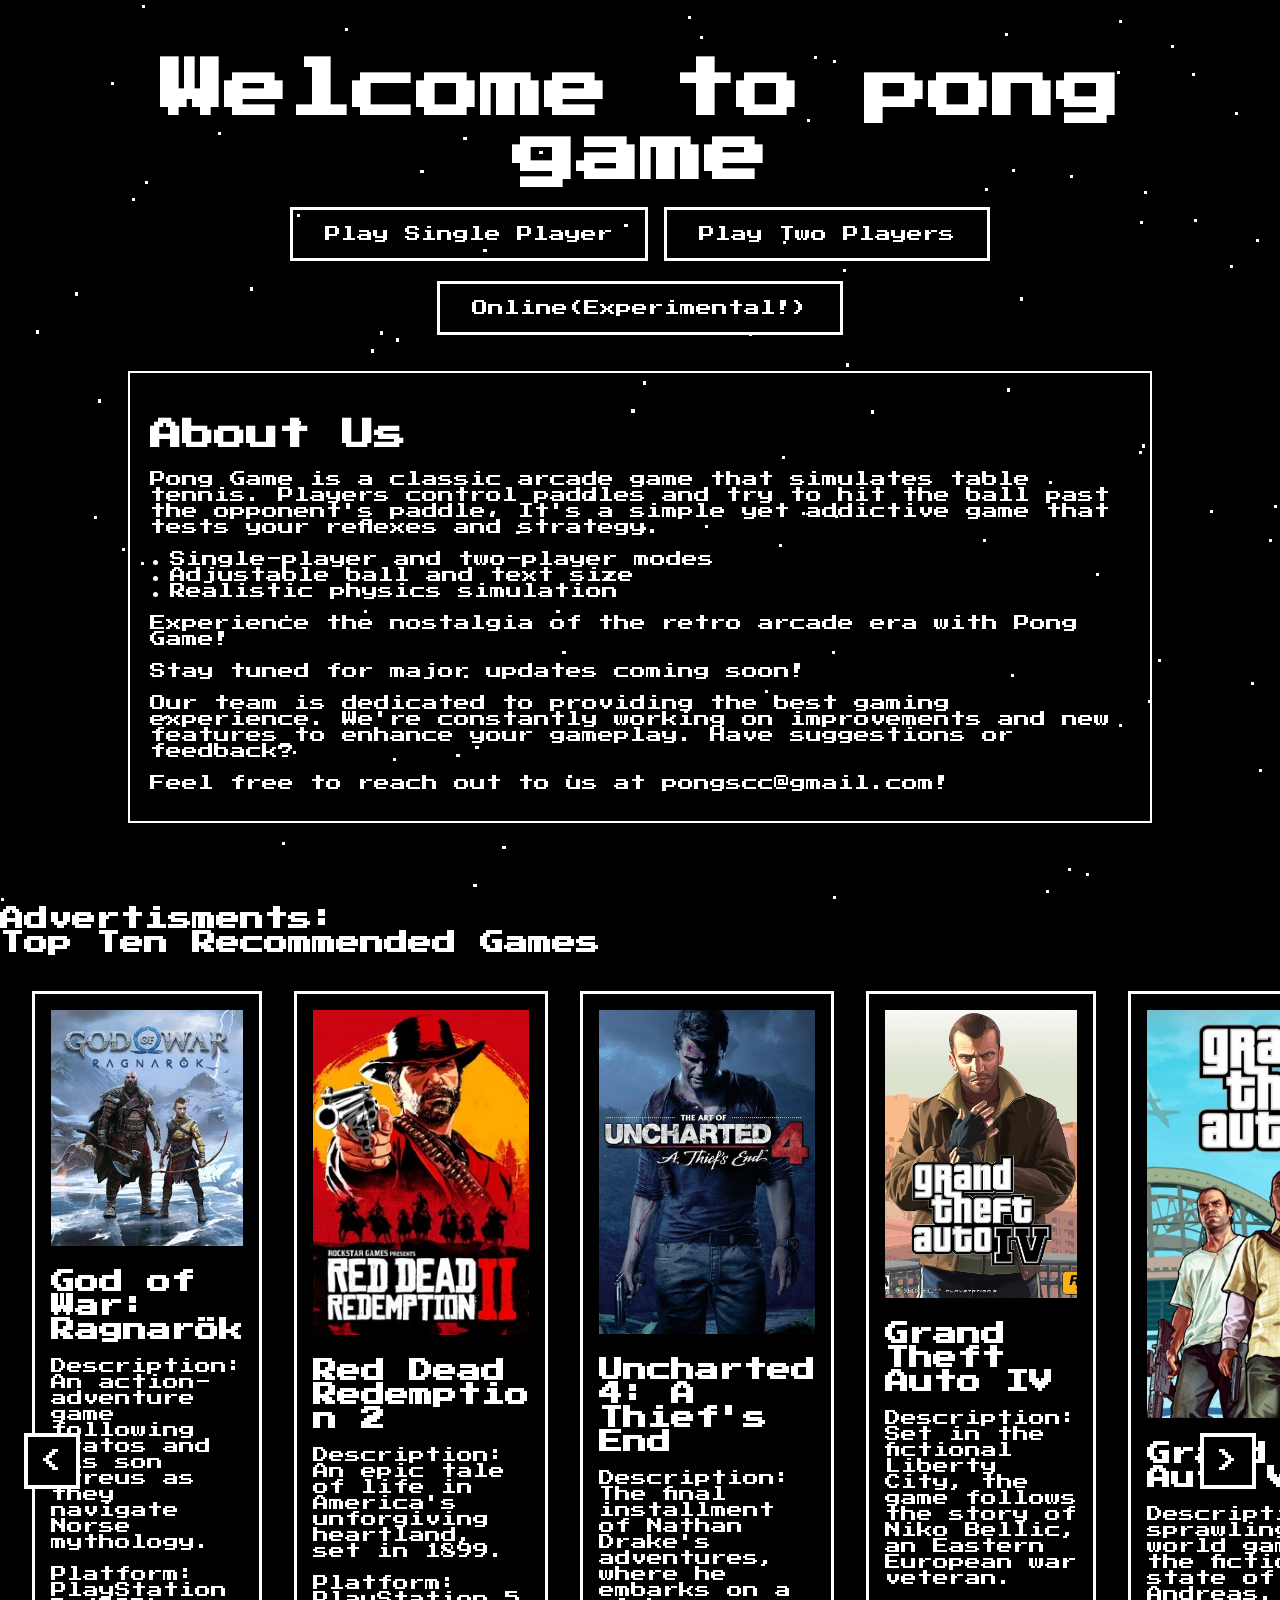
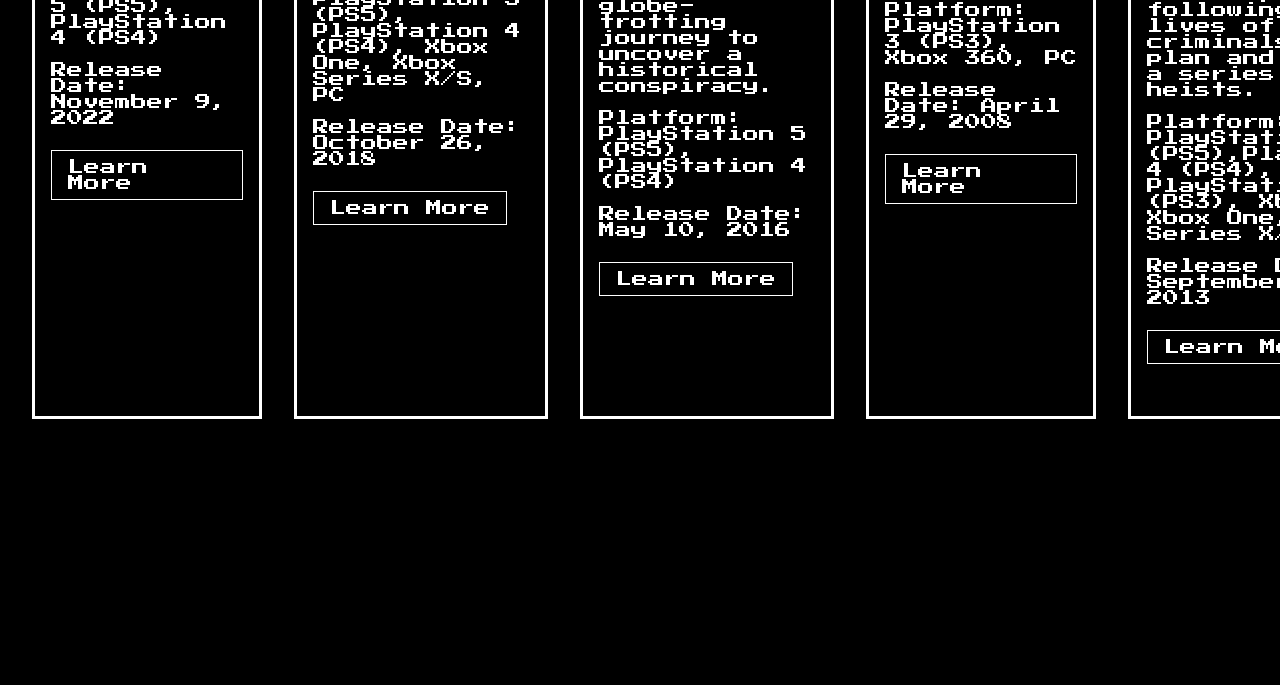
==== commit 70a6c664: "Update index.html" ====
--- a/index.html
+++ b/index.html
@@ -4,7 +4,7 @@
   <script async src="https://pagead2.googlesyndication.com/pagead/js/adsbygoogle.js?client=ca-pub-4931886961504425" crossorigin="anonymous"></script>
   <meta charset="UTF-8">
   <meta name="viewport" content="width=device-width, initial-scale=1.0">
-  <title>Bisini Gay</title>
+  <title>Pong Game</title>
   <style>
     body {
       margin: 0;
@@ -262,7 +262,7 @@
 </head>
 <body>
   <div class="container">
-    <h1>Bisini Gay</h1>
+    <h1>Welcome to pong game</h1>
     <a href="g1.html" class="game-button">Play Single Player</a>
     <a href="g2.html" class="game-button">Play Two Players</a><br>
     <a href="online.html" class="game-button">Online(<span class="btn">Experimental!</span>)</a>
